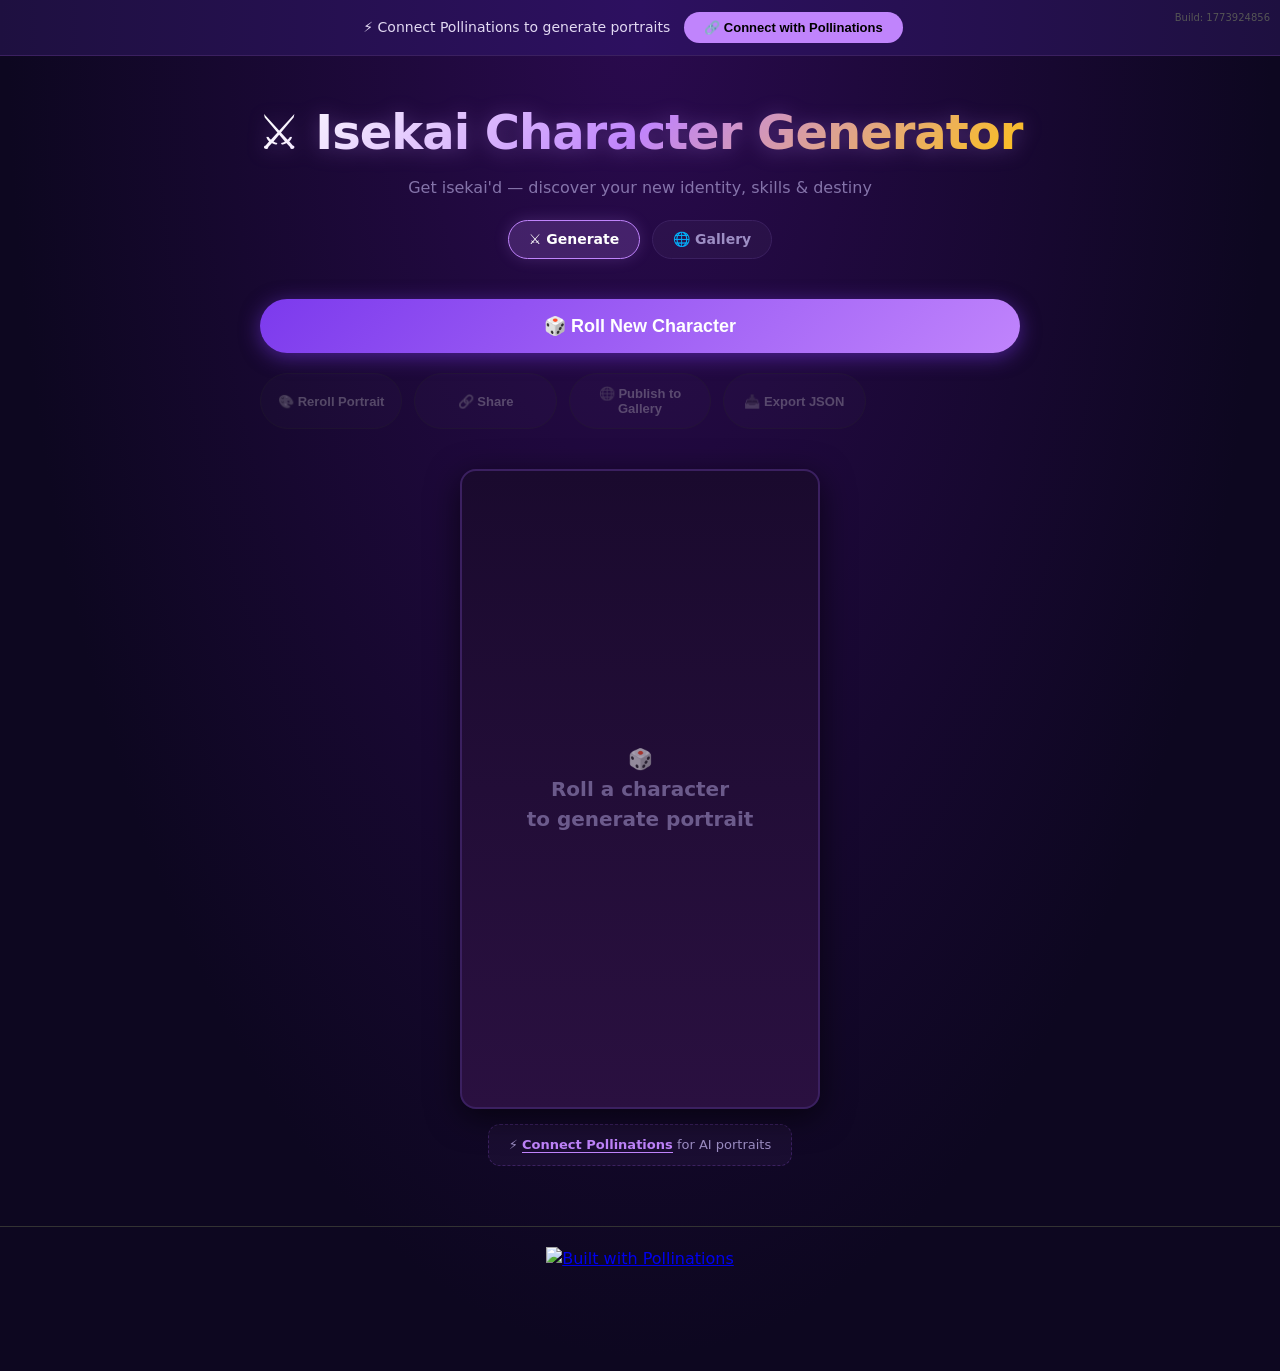
==== index.html @ 4306459a "R2 Release Build: 1773924856" ====
<!DOCTYPE html>
<html lang="en">
<head>
  <meta charset="UTF-8">
  <meta name="viewport" content="width=device-width, initial-scale=1.0">
  <title>⚔️ Isekai Character Generator</title>
  <meta property="og:title" content="Isekai Character Generator">
  <meta property="og:description" content="Generate your Isekai character — stats, skills, portrait & backstory. Powered by Pollinations AI.">
  <meta name="theme-color" content="#1a0a2e">
  <link rel="stylesheet" href="style.css">
</head>
<body>
  <div id="build-indicator" style="position: absolute; top: 10px; right: 10px; font-size: 10px; color: #555; pointer-events: none; z-index: 1000;">Build: 1773924856</div>
  <!-- BYOP Auth Banner -->
  <div id="auth-banner" class="hidden">
    <div class="auth-inner">
      <span>⚡ Connect Pollinations to generate portraits</span>
      <button id="byop-btn">🔗 Connect with Pollinations</button>
      <span id="auth-status"></span>
    </div>
  </div>

  <header>
    <h1>⚔️ Isekai Character Generator</h1>
    <p class="subtitle">Get isekai'd — discover your new identity, skills & destiny</p>
    <nav>
      <a href="index.html" class="nav-active">⚔️ Generate</a>
      <a href="gallery.html">🌐 Gallery</a>
    </nav>
  </header>

  <main>
    <!-- Controls -->
    <div id="controls-bar">
      <button id="generate-btn" class="btn-primary">🎲 Roll New Character</button>
      <button id="reroll-portrait-btn" class="btn-secondary" disabled>🎨 Reroll Portrait</button>
      <button id="share-btn" class="btn-secondary" disabled>🔗 Share</button>
      <button id="publish-btn" class="btn-secondary" disabled>🌐 Publish to Gallery</button>
      <button id="export-btn" class="btn-secondary" disabled>📥 Export JSON</button>
    </div>

    <div id="app-layout">
      <!-- Portrait Panel -->
      <div id="portrait-panel">
        <div id="portrait-wrap">
          <img id="portrait-img" src="" alt="Character Portrait" class="hidden">
          <div id="portrait-placeholder">🎲<br>Roll a character<br>to generate portrait</div>
          <div id="portrait-loading" class="hidden">⏳ Generating portrait...</div>
        </div>
        <div id="portrait-seed" class="hidden">Seed: <span id="seed-display"></span></div>
        <div id="connect-hint" class="hidden">⚡ <a href="#" id="connect-link">Connect Pollinations</a> for AI portraits</div>
      </div>

      <!-- Character Sheet -->
      <div id="character-sheet" class="hidden">
        <div class="char-header">
          <h2 id="char-name"></h2>
          <div class="char-title" id="char-title"></div>
        </div>

        <div class="sheet-grid">
          <div class="sheet-section">
            <h3>🧬 Identity</h3>
            <div class="field"><label>Race</label><span id="f-race"></span></div>
            <div class="field"><label>Class</label><span id="f-class"></span></div>
            <div class="field"><label>Origin World</label><span id="f-origin"></span></div>
            <div class="field"><label>Isekai'd By</label><span id="f-isekai"></span></div>
          </div>

          <div class="sheet-section">
            <h3>⚔️ Combat</h3>
            <div class="stats-grid">
              <div class="stat-box"><div class="stat-val" id="s-str"></div><div class="stat-lbl">STR</div></div>
              <div class="stat-box"><div class="stat-val" id="s-int"></div><div class="stat-lbl">INT</div></div>
              <div class="stat-box"><div class="stat-val" id="s-agi"></div><div class="stat-lbl">AGI</div></div>
              <div class="stat-box"><div class="stat-val" id="s-def"></div><div class="stat-lbl">DEF</div></div>
              <div class="stat-box"><div class="stat-val" id="s-luk"></div><div class="stat-lbl">LUK</div></div>
              <div class="stat-box"><div class="stat-val" id="s-cha"></div><div class="stat-lbl">CHA</div></div>
            </div>
          </div>

          <div class="sheet-section">
            <h3>✨ Special Skill</h3>
            <div class="skill-box">
              <div class="skill-name" id="skill-name"></div>
              <div class="skill-desc" id="skill-desc"></div>
            </div>
          </div>

          <div class="sheet-section">
            <h3>👁️ Appearance</h3>
            <div class="field"><label>Hair</label><span id="f-hair"></span></div>
            <div class="field"><label>Eyes</label><span id="f-eyes"></span></div>
            <div class="field"><label>Build</label><span id="f-build"></span></div>
            <div class="field"><label>Mark</label><span id="f-mark"></span></div>
            <div class="field"><label>Style</label><span id="f-style"></span></div>
          </div>

          <div class="sheet-section">
            <h3>🧠 Personality</h3>
            <div id="traits-wrap"></div>
            <div class="field" style="margin-top:8px"><label>Alignment</label><span id="f-alignment"></span></div>
          </div>

          <div class="sheet-section">
            <h3>🎒 Starting Item</h3>
            <div class="item-box">
              <div class="item-name" id="item-name"></div>
              <div class="item-desc" id="item-desc"></div>
            </div>
          </div>

          <div class="sheet-section full-width">
            <h3>📖 Backstory</h3>
            <div id="backstory-text" class="backstory"></div>
          </div>

          <div class="sheet-section full-width">
            <h3>🎯 Goal in This World</h3>
            <div id="goal-text" class="backstory"></div>
          </div>

          <div class="sheet-section">
            <h3>🔮 Hidden Stat <span style="font-size:11px;color:#aaa">(unlocks at Bond Lv.5)</span></h3>
            <div class="hidden-stat-box" id="hidden-stat-box">
              <div id="hidden-stat-name">???</div>
              <div id="hidden-stat-val">??</div>
            </div>
          </div>

          <div class="sheet-section">
            <h3>🔗 Shareable Link</h3>
            <div id="share-url-box" class="share-url"></div>
          </div>
        </div>

        <div id="powered-by">🎨 Portrait & AI powered by <a href="https://pollinations.ai" target="_blank">Pollinations AI</a> · BYOP</div>
      </div>
    </div>
  </main>
  <footer style="text-align: center; margin-top: 40px; padding-bottom: 40px; border-top: 1px solid #333; padding-top: 20px;">
    <a href="https://pollinations.ai" target="_blank"><img src="https://img.shields.io/badge/Built%20with-Pollinations-8a2be2?style=for-the-badge&logo=https://pollinations.ai/assets/logo-text.svg" alt="Built with Pollinations" style="height: 28px; vertical-align: middle;"></a>
  </footer>


  <!-- Share Toast -->
  <div id="toast" class="hidden">✅ Link copied to clipboard!</div>

  <script src="data/tables.js"></script>
  <script src="js/rng.js"></script>
  <script src="js/generator.js"></script>
  <script src="js/portrait.js"></script>
  <script src="js/share.js"></script>
  <script src="js/byop.js"></script>
  <script src="js/app.js"></script>
</body>
</html>
---- style.css ----
/* ===== ISEKAI CHARACTER GENERATOR — STYLES ===== */
:root {
  --bg: #0d0720;
  --bg2: #1a0a2e;
  --bg3: #2a1040;
  --accent: #c084fc;
  --accent2: #f59e0b;
  --gold: #fbbf24;
  --text: #e2d9f3;
  --muted: #9d8ec4;
  --border: #3b2060;
  --success: #34d399;
  --danger: #f87171;
  --card-bg: rgba(26,10,46,0.95);
  --radius: 16px;
  --shadow: 0 8px 32px rgba(0,0,0,0.6);
}

* { box-sizing: border-box; margin: 0; padding: 0; }

body {
  background: var(--bg);
  background-image: radial-gradient(ellipse at top, #2a0a4e 0%, #0d0720 70%);
  color: var(--text);
  font-family: 'Segoe UI', system-ui, -apple-system, sans-serif;
  min-height: 100vh;
  padding-bottom: 60px;
  line-height: 1.5;
}

/* AUTH BANNER */
#auth-banner {
  background: linear-gradient(90deg, #1e1040, #2d1060, #1e1040);
  border-bottom: 1px solid var(--border);
  padding: 12px 20px;
  position: sticky;
  top: 0;
  z-index: 100;
  backdrop-filter: blur(10px);
}
.auth-inner { display: flex; gap: 14px; align-items: center; flex-wrap: wrap; justify-content: center; font-size: 14px; }
#byop-btn { background: var(--accent); color: #000; border: none; padding: 8px 20px; border-radius: 30px; cursor: pointer; font-weight: bold; font-size: 13px; transition: transform 0.2s; }
#byop-btn:hover { background: #d946ef; transform: scale(1.05); }
#auth-status { font-size: 12px; color: var(--success); font-weight: 600; }

/* HEADER */
header { text-align: center; padding: 40px 20px 20px; }
header h1 { 
  font-size: clamp(28px, 8vw, 48px); 
  font-weight: 900;
  letter-spacing: -1px;
  background: linear-gradient(135deg, #fff 20%, var(--accent) 50%, var(--gold) 80%);
  -webkit-background-clip: text;
  -webkit-text-fill-color: transparent;
  background-clip: text;
  filter: drop-shadow(0 2px 10px rgba(192,132,252,0.3));
}
.subtitle { color: var(--muted); font-size: 16px; margin-top: 8px; font-weight: 500; opacity: 0.8; }
nav { display: flex; gap: 12px; justify-content: center; margin-top: 20px; }
nav a { 
  color: var(--muted); 
  text-decoration: none; 
  padding: 8px 20px; 
  border-radius: 30px; 
  font-size: 14px; 
  font-weight: 600;
  border: 1px solid var(--border); 
  transition: all 0.3s cubic-bezier(0.4, 0, 0.2, 1);
  background: rgba(255,255,255,0.03);
}
nav a:hover, nav a.nav-active { 
  color: #fff; 
  border-color: var(--accent); 
  background: rgba(192,132,252,0.2); 
  box-shadow: 0 0 15px rgba(192,132,252,0.2);
}

/* CONTROLS */
#controls-bar { 
  display: grid;
  grid-template-columns: repeat(auto-fit, minmax(140px, 1fr));
  gap: 12px; 
  max-width: 800px;
  margin: 0 auto;
  padding: 20px; 
}
.btn-primary { 
  grid-column: 1 / -1;
  background: linear-gradient(135deg, #7c3aed, #c084fc); 
  color: #fff; 
  border: none; 
  padding: 16px 32px; 
  border-radius: 40px; 
  font-size: 18px; 
  font-weight: 800; 
  cursor: pointer; 
  transition: all 0.3s; 
  box-shadow: 0 4px 20px rgba(124,58,237,0.5);
  margin-bottom: 8px;
}
.btn-primary:hover { transform: translateY(-3px); box-shadow: 0 8px 30px rgba(124,58,237,0.7); filter: brightness(1.1); }
.btn-primary:active { transform: translateY(0); }

.btn-secondary { 
  background: rgba(255,255,255,0.05); 
  color: var(--text); 
  border: 1px solid var(--border); 
  padding: 12px 16px; 
  border-radius: 30px; 
  font-size: 13px; 
  font-weight: 600;
  cursor: pointer; 
  transition: all 0.2s; 
}
.btn-secondary:hover:not(:disabled) { 
  border-color: var(--muted); 
  background: rgba(255,255,255,0.1); 
}
.btn-secondary:disabled { opacity: 0.3; cursor: not-allowed; filter: grayscale(1); }

/* LAYOUT MAIN */
#app-layout { 
  display: flex; 
  flex-direction: column;
  align-items: center;
  gap: 30px; 
  padding: 20px; 
  max-width: 1200px; 
  margin: 0 auto; 
}

/* PORTRAIT SIDEBAR-STYLE FOR DESKTOP */
@media(min-width: 900px) {
  #app-layout { 
    flex-direction: row; 
    align-items: flex-start;
    justify-content: center;
  }
}

/* PORTRAIT PANEL */
#portrait-panel { 
  width: 100%;
  max-width: 360px;
  display: flex; 
  flex-direction: column; 
  align-items: center; 
  gap: 15px; 
  flex-shrink: 0;
}
#portrait-wrap { 
  width: 100%;
  aspect-ratio: 9 / 16;
  border-radius: var(--radius); 
  border: 2px solid var(--border); 
  background: linear-gradient(180deg, var(--bg2), var(--bg3)); 
  display: flex; 
  align-items: center; 
  justify-content: center; 
  overflow: hidden; 
  position: relative; 
  box-shadow: var(--shadow);
}
#portrait-img { width: 100%; height: 100%; object-fit: cover; }
#portrait-placeholder { 
  text-align: center; 
  padding: 40px;
  color: var(--muted); 
  font-size: 20px; 
  font-weight: 600;
  display: flex;
  flex-direction: column;
  align-items: center;
  gap: 20px;
  opacity: 0.6;
}
#portrait-placeholder span { font-size: 64px; filter: grayscale(1); }

#portrait-loading { 
  position: absolute; 
  inset: 0; 
  background: rgba(13,7,32,0.9); 
  display: flex; 
  flex-direction: column;
  gap: 15px;
  align-items: center; 
  justify-content: center; 
  font-size: 16px; 
  font-weight: bold;
  color: var(--accent); 
  animation: pulse 2s infinite; 
}
#portrait-seed { font-size: 12px; color: var(--muted); font-family: monospace; background: rgba(0,0,0,0.3); padding: 4px 12px; border-radius: 10px; }
#connect-hint { font-size: 13px; color: var(--muted); text-align: center; background: rgba(192,132,252,0.05); padding: 10px 20px; border-radius: 12px; border: 1px dashed var(--border); }
#connect-hint a { color: var(--accent); font-weight: bold; text-decoration: none; border-bottom: 1px solid var(--accent); }

@keyframes pulse { 0%,100%{opacity:1} 50%{opacity:0.6} }

/* CHARACTER SHEET */
#character-sheet { 
  width: 100%;
  flex: 1; 
  min-width: 320px; 
  max-width: 800px;
  animation: slideUp 0.5s ease-out;
}

@keyframes slideUp { from{opacity:0; transform:translateY(20px)} to{opacity:1; transform:translateY(0)} }

.char-header { text-align: center; margin-bottom: 24px; padding: 20px; background: rgba(251,191,36,0.05); border-radius: var(--radius); border: 1px solid rgba(251,191,36,0.1); }
.char-header h2 { font-size: clamp(24px, 5vw, 36px); color: var(--gold); letter-spacing: -0.5px; }
.char-title { color: var(--accent); font-size: 16px; margin-top: 6px; font-style: italic; font-weight: 500; opacity: 0.9; }

.sheet-grid { display: grid; grid-template-columns: repeat(auto-fit, minmax(300px, 1fr)); gap: 20px; }

.sheet-section { 
  background: var(--card-bg); 
  border: 1px solid var(--border); 
  border-radius: var(--radius); 
  padding: 20px; 
  box-shadow: 0 4px 15px rgba(0,0,0,0.2);
  transition: border-color 0.3s;
}
.sheet-section:hover { border-color: rgba(192,132,252,0.4); }
.sheet-section.full-width { grid-column: 1 / -1; }
.sheet-section h3 { font-size: 14px; color: var(--accent); text-transform: uppercase; border-bottom: 1px solid var(--border); padding-bottom: 8px; margin-bottom: 15px; font-weight: 800; }

.field { display: flex; justify-content: space-between; align-items: center; padding: 8px 0; border-bottom: 1px solid rgba(59,32,96,0.3); font-size: 14px; gap: 12px; }
.field:last-child { border-bottom: none; }
.field label { color: var(--muted); font-size: 13px; font-weight: 600; flex-shrink: 0; }
.field span { color: #fff; text-align: right; font-weight: 500; }

.stats-grid { display: grid; grid-template-columns: repeat(3, 1fr); gap: 10px; }
.stat-box { 
  background: rgba(42,16,64,0.5); 
  border-radius: 12px; 
  padding: 12px 6px; 
  text-align: center; 
  border: 1px solid var(--border); 
  transition: transform 0.2s;
}
.stat-box:hover { transform: scale(1.05); background: var(--bg3); }
.stat-val { font-size: 24px; font-weight: 900; color: var(--gold); }
.stat-lbl { font-size: 11px; color: var(--muted); font-weight: 800; margin-top: 4px; }

.skill-box { 
  background: linear-gradient(135deg, rgba(124,58,237,0.25), rgba(192,132,252,0.1)); 
  border: 1px solid var(--accent); 
  border-radius: 12px; 
  padding: 15px; 
}
.skill-name { font-size: 18px; font-weight: 800; color: #fff; margin-bottom: 6px; }
.skill-desc { font-size: 14px; color: var(--text); opacity: 0.9; }

.item-box { 
  background: linear-gradient(135deg, rgba(251,191,36,0.15), rgba(245,158,11,0.05)); 
  border: 1px solid var(--gold); 
  border-radius: 12px; 
  padding: 15px; 
}
.item-name { font-size: 17px; font-weight: 800; color: var(--gold); margin-bottom: 6px; }
.item-desc { font-size: 14px; color: var(--text); opacity: 0.9; }

.trait-tag { 
  display: inline-block; 
  background: rgba(192,132,252,0.15); 
  border: 1px solid rgba(192,132,252,0.4); 
  border-radius: 30px; 
  padding: 4px 14px; 
  font-size: 13px; 
  font-weight: 600;
  color: var(--accent); 
  margin: 4px; 
}

.backstory { font-size: 14px; color: var(--text); line-height: 1.8; opacity: 0.95; }

.hidden-stat-box { 
  background: rgba(0,0,0,0.5); 
  border: 2px dashed var(--border); 
  border-radius: 12px; 
  padding: 20px; 
  text-align: center; 
  color: var(--muted); 
  font-size: 14px; 
  font-style: italic;
}

.share-url { 
  font-size: 12px; 
  color: var(--accent); 
  word-break: break-all; 
  background: rgba(0,0,0,0.4); 
  padding: 12px; 
  border-radius: 10px; 
  line-height: 1.6; 
  border: 1px solid var(--border);
}

#powered-by { 
  text-align: center; 
  margin-top: 30px; 
  font-size: 13px; 
  color: var(--muted); 
  grid-column: 1 / -1; 
  opacity: 0.7;
}
#powered-by a { color: var(--accent); font-weight: bold; }

/* TOAST */
#toast { 
  position: fixed; 
  bottom: 40px; 
  left: 50%; 
  transform: translateX(-50%); 
  background: var(--success); 
  color: #0d0720; 
  padding: 12px 30px; 
  border-radius: 40px; 
  font-weight: 800; 
  font-size: 15px; 
  z-index: 1000; 
  box-shadow: 0 10px 40px rgba(52,211,153,0.4); 
}

/* GALLERY */
#gallery-intro { text-align: center; padding: 30px 20px; font-size: 16px; color: var(--muted); max-width: 700px; margin: 0 auto; }
#gallery-grid { 
  display: grid; 
  grid-template-columns: repeat(auto-fill, minmax(260px, 1fr)); 
  gap: 24px; 
  padding: 20px; 
  max-width: 1200px; 
  margin: 0 auto; 
}
.gallery-card { 
  background: var(--card-bg); 
  border: 1px solid var(--border); 
  border-radius: var(--radius); 
  padding: 16px; 
  cursor: pointer; 
  transition: all 0.3s cubic-bezier(0.4, 0, 0.2, 1); 
  text-align: center; 
  box-shadow: 0 4px 15px rgba(0,0,0,0.3);
}
.gallery-card:hover { 
  border-color: var(--accent); 
  transform: translateY(-8px); 
  box-shadow: 0 12px 30px rgba(192,132,252,0.3); 
}
.gallery-card img { width: 100%; aspect-ratio: 9 / 16; object-fit: cover; border-radius: 10px; margin-bottom: 15px; background: var(--bg3); }
.gallery-card .gc-name { font-size: 18px; font-weight: 800; color: var(--gold); }
.gallery-card .gc-class { font-size: 14px; color: var(--accent); margin: 5px 0; font-weight: 600; }
.gallery-card .gc-traits { font-size: 12px; color: var(--muted); margin-top: 10px; opacity: 0.8; }

#gallery-empty { text-align: center; padding: 100px 20px; color: var(--muted); font-size: 18px; }
#gallery-empty a { color: var(--accent); font-weight: bold; }

.hidden { display: none !important; }

/* MOBILE RESPONSIVENESS */
@media (max-width: 600px) {
  header { padding: 30px 15px 15px; }
  #controls-bar { padding: 10px; gap: 8px; }
  .btn-primary { font-size: 16px; padding: 14px 20px; }
  .btn-secondary { font-size: 12px; padding: 10px 12px; }
  .sheet-grid { grid-template-columns: 1fr; }
  #portrait-wrap { max-width: 300px; margin: 0 auto; }
}
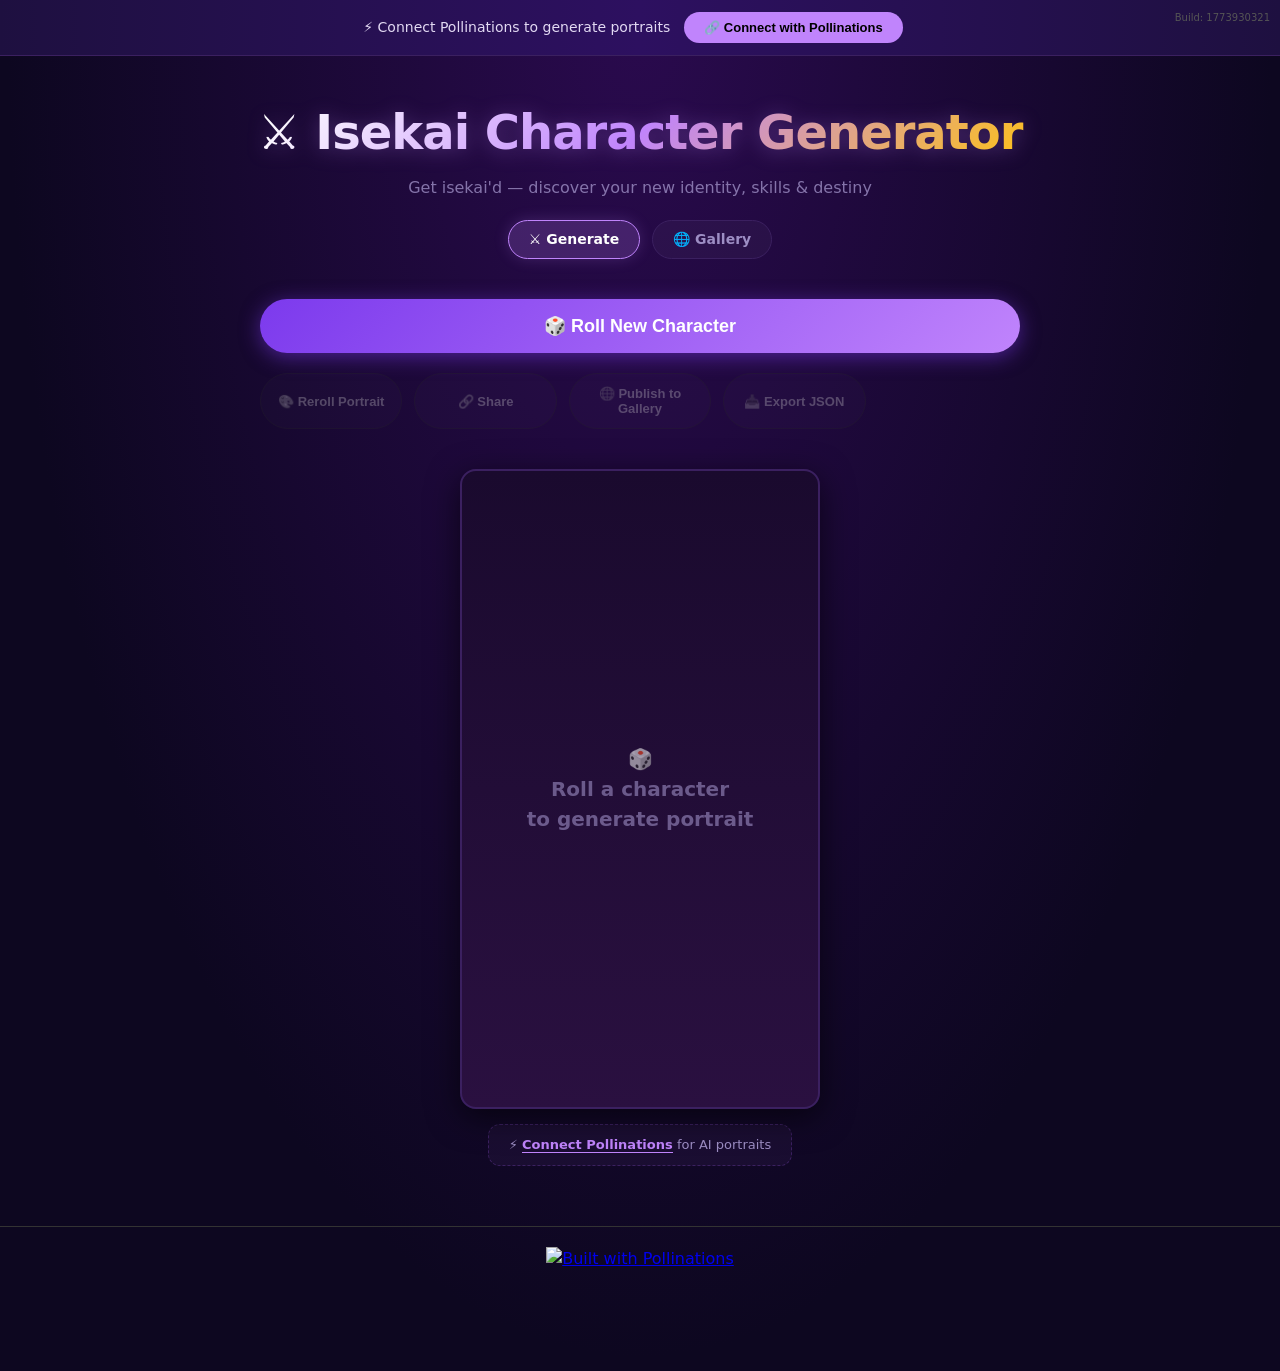
==== commit 90215048: "System: Update UI to display gender and bump build" ====
--- a/index.html
+++ b/index.html
@@ -10,7 +10,7 @@
   <link rel="stylesheet" href="style.css">
 </head>
 <body>
-  <div id="build-indicator" style="position: absolute; top: 10px; right: 10px; font-size: 10px; color: #555; pointer-events: none; z-index: 1000;">Build: 1773924856</div>
+  <div id="build-indicator" style="position: absolute; top: 10px; right: 10px; font-size: 10px; color: #555; pointer-events: none; z-index: 1000;">Build: 1773930321</div>
   <!-- BYOP Auth Banner -->
   <div id="auth-banner" class="hidden">
     <div class="auth-inner">
@@ -61,7 +61,7 @@
         <div class="sheet-grid">
           <div class="sheet-section">
             <h3>🧬 Identity</h3>
-            <div class="field"><label>Race</label><span id="f-race"></span></div>
+            <div class="field"><label>Gender</label><span id="f-gender"></span></div>\n            <div class="field"><label>Race</label><span id="f-race"></span></div>
             <div class="field"><label>Class</label><span id="f-class"></span></div>
             <div class="field"><label>Origin World</label><span id="f-origin"></span></div>
             <div class="field"><label>Isekai'd By</label><span id="f-isekai"></span></div>
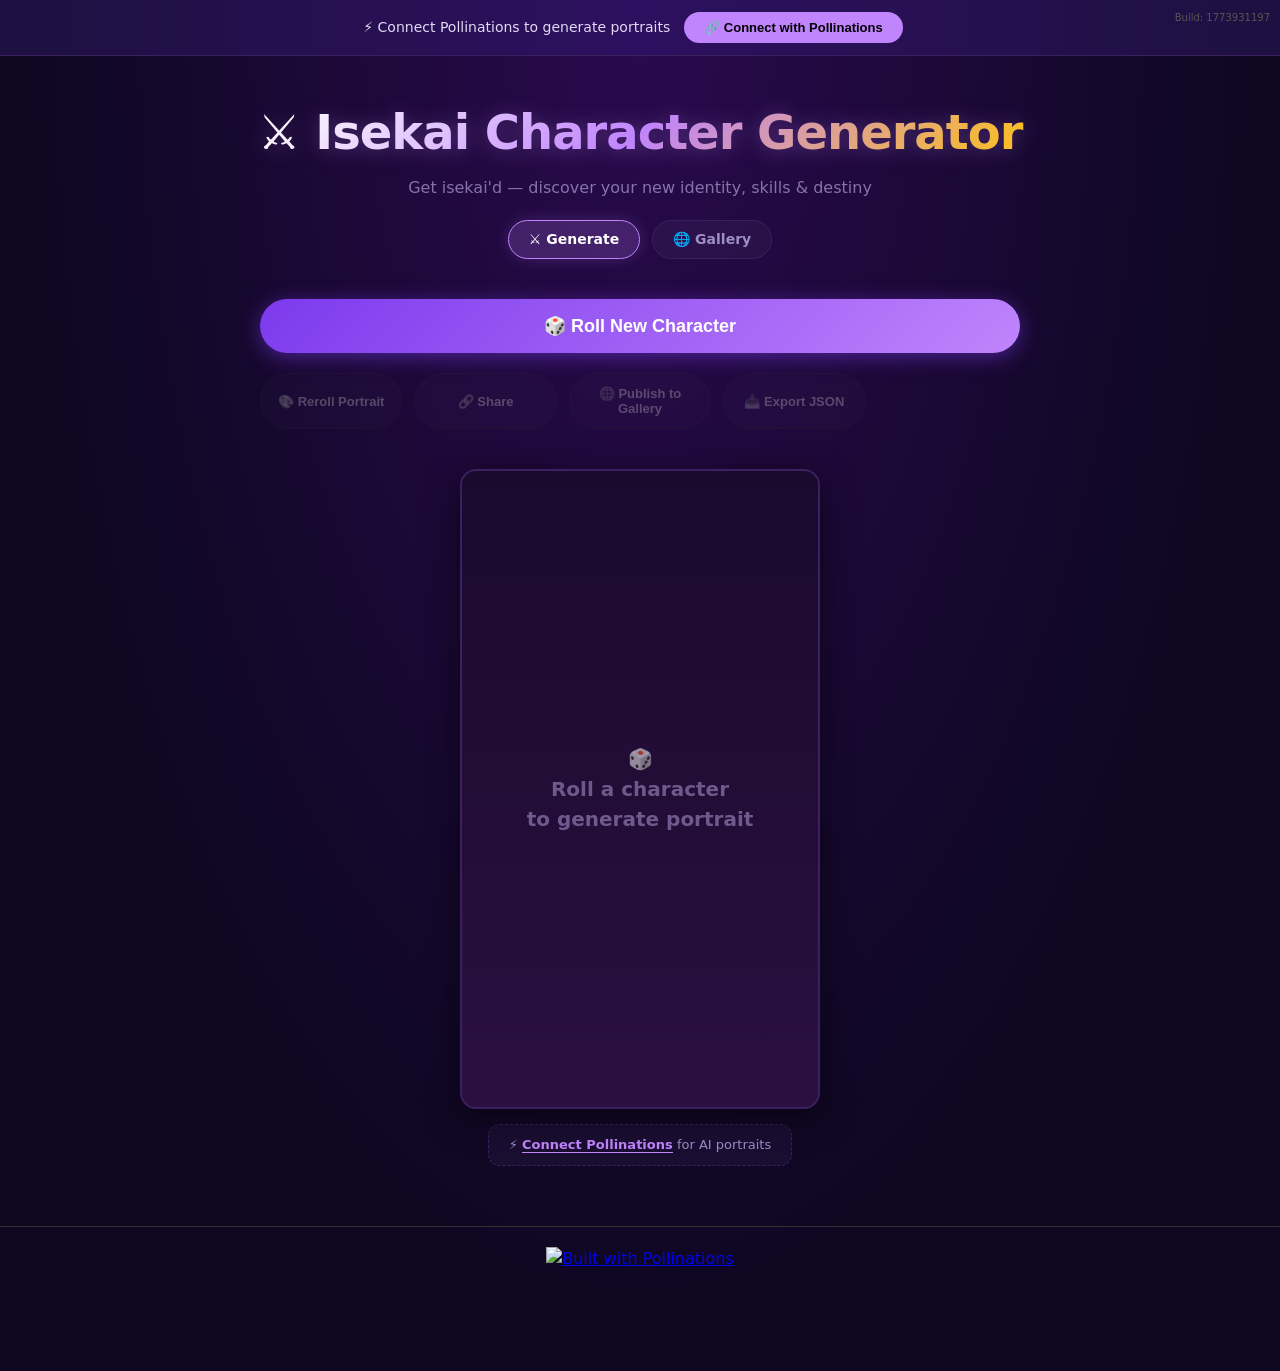
==== commit 35bc1a67: "Bump build to 1773931197" ====
--- a/index.html
+++ b/index.html
@@ -10,7 +10,7 @@
   <link rel="stylesheet" href="style.css">
 </head>
 <body>
-  <div id="build-indicator" style="position: absolute; top: 10px; right: 10px; font-size: 10px; color: #555; pointer-events: none; z-index: 1000;">Build: 1773930321</div>
+  <div id="build-indicator" style="position: absolute; top: 10px; right: 10px; font-size: 10px; color: #555; pointer-events: none; z-index: 1000;">Build: 1773931197</div>
   <!-- BYOP Auth Banner -->
   <div id="auth-banner" class="hidden">
     <div class="auth-inner">
@@ -61,7 +61,8 @@
         <div class="sheet-grid">
           <div class="sheet-section">
             <h3>🧬 Identity</h3>
-            <div class="field"><label>Gender</label><span id="f-gender"></span></div>\n            <div class="field"><label>Race</label><span id="f-race"></span></div>
+            <div class="field"><label>Gender</label><span id="f-gender"></span></div>
+            <div class="field"><label>Race</label><span id="f-race"></span></div>
             <div class="field"><label>Class</label><span id="f-class"></span></div>
             <div class="field"><label>Origin World</label><span id="f-origin"></span></div>
             <div class="field"><label>Isekai'd By</label><span id="f-isekai"></span></div>
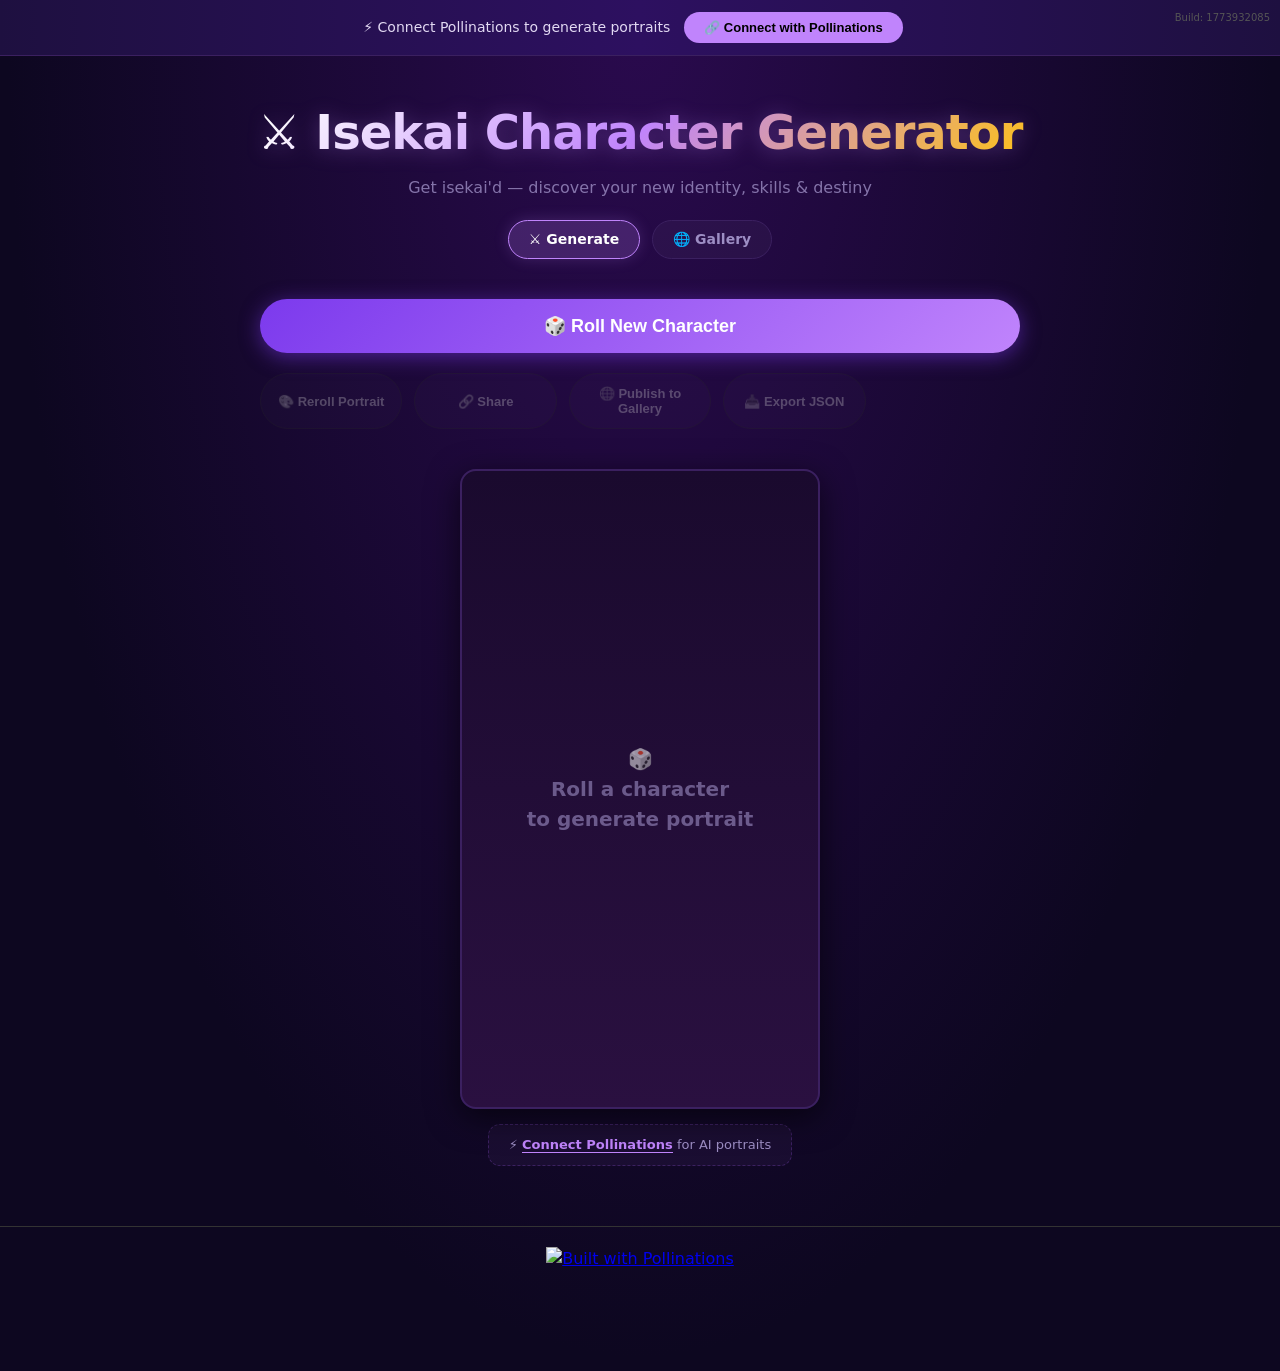
==== commit de86d72a: "Bump build to 1773932085" ====
--- a/index.html
+++ b/index.html
@@ -10,7 +10,7 @@
   <link rel="stylesheet" href="style.css">
 </head>
 <body>
-  <div id="build-indicator" style="position: absolute; top: 10px; right: 10px; font-size: 10px; color: #555; pointer-events: none; z-index: 1000;">Build: 1773931197</div>
+  <div id="build-indicator" style="position: absolute; top: 10px; right: 10px; font-size: 10px; color: #555; pointer-events: none; z-index: 1000;">Build: 1773932085</div>
   <!-- BYOP Auth Banner -->
   <div id="auth-banner" class="hidden">
     <div class="auth-inner">
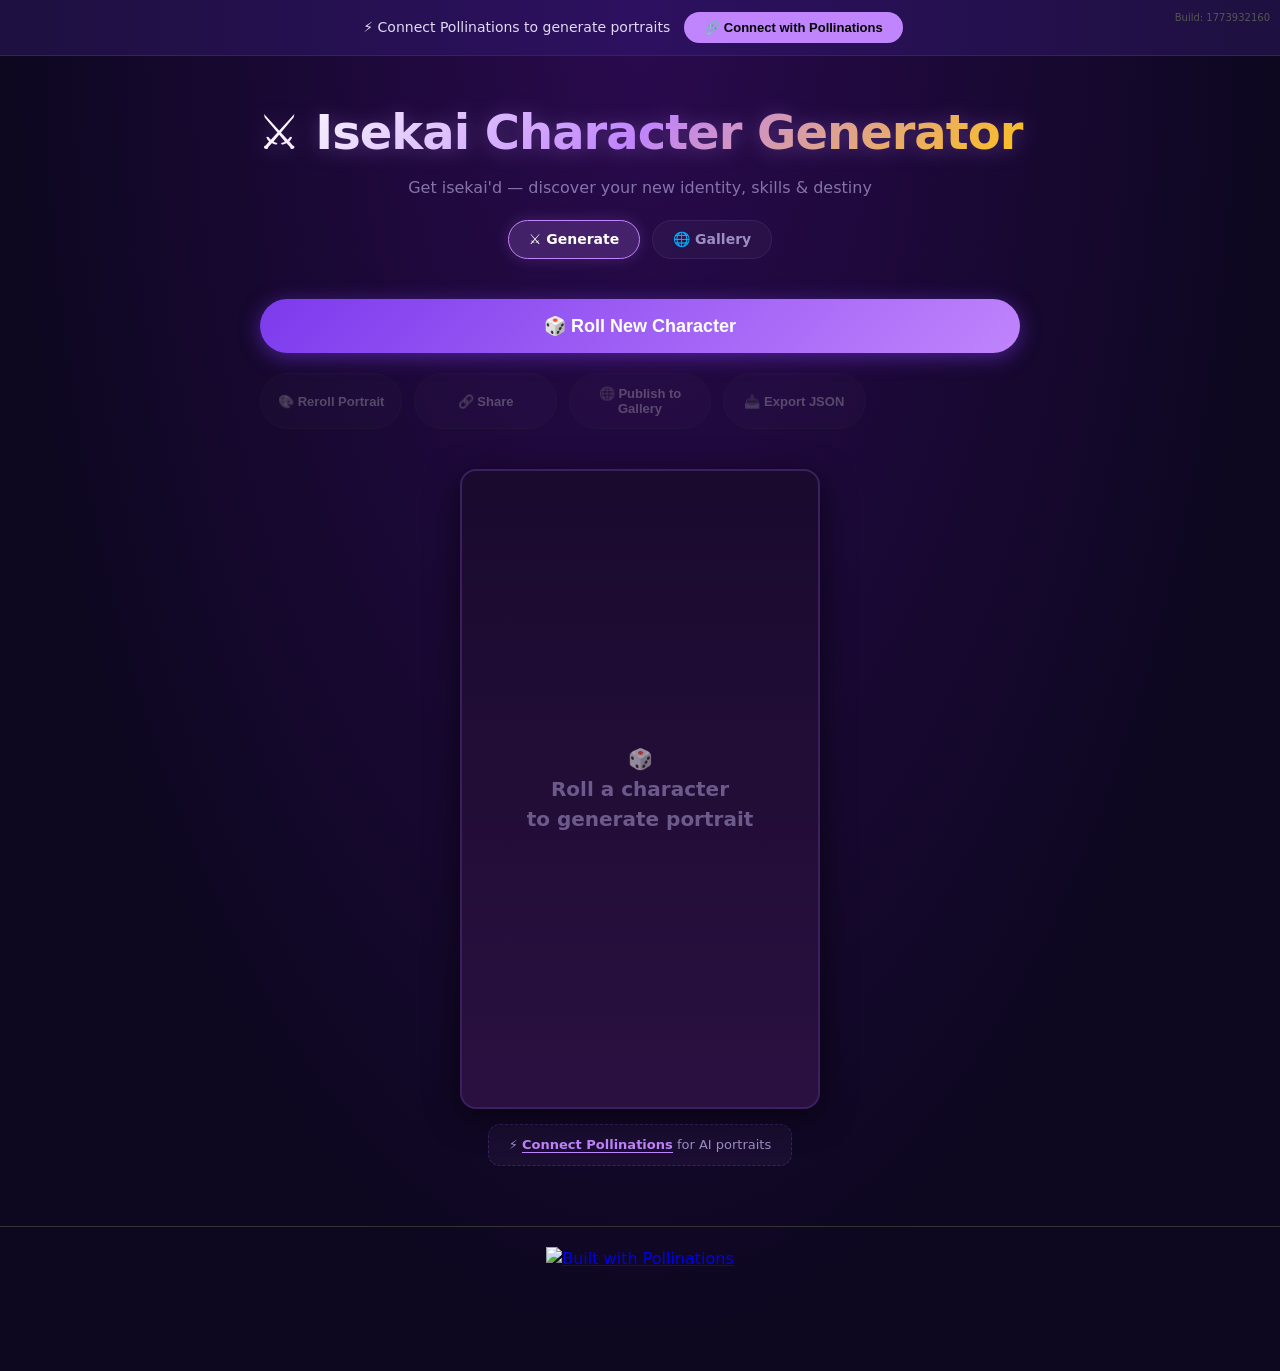
==== commit af769d22: "Bump build to 1773932160 (n8n param sync)" ====
--- a/index.html
+++ b/index.html
@@ -10,7 +10,7 @@
   <link rel="stylesheet" href="style.css">
 </head>
 <body>
-  <div id="build-indicator" style="position: absolute; top: 10px; right: 10px; font-size: 10px; color: #555; pointer-events: none; z-index: 1000;">Build: 1773932085</div>
+  <div id="build-indicator" style="position: absolute; top: 10px; right: 10px; font-size: 10px; color: #555; pointer-events: none; z-index: 1000;">Build: 1773932160</div>
   <!-- BYOP Auth Banner -->
   <div id="auth-banner" class="hidden">
     <div class="auth-inner">
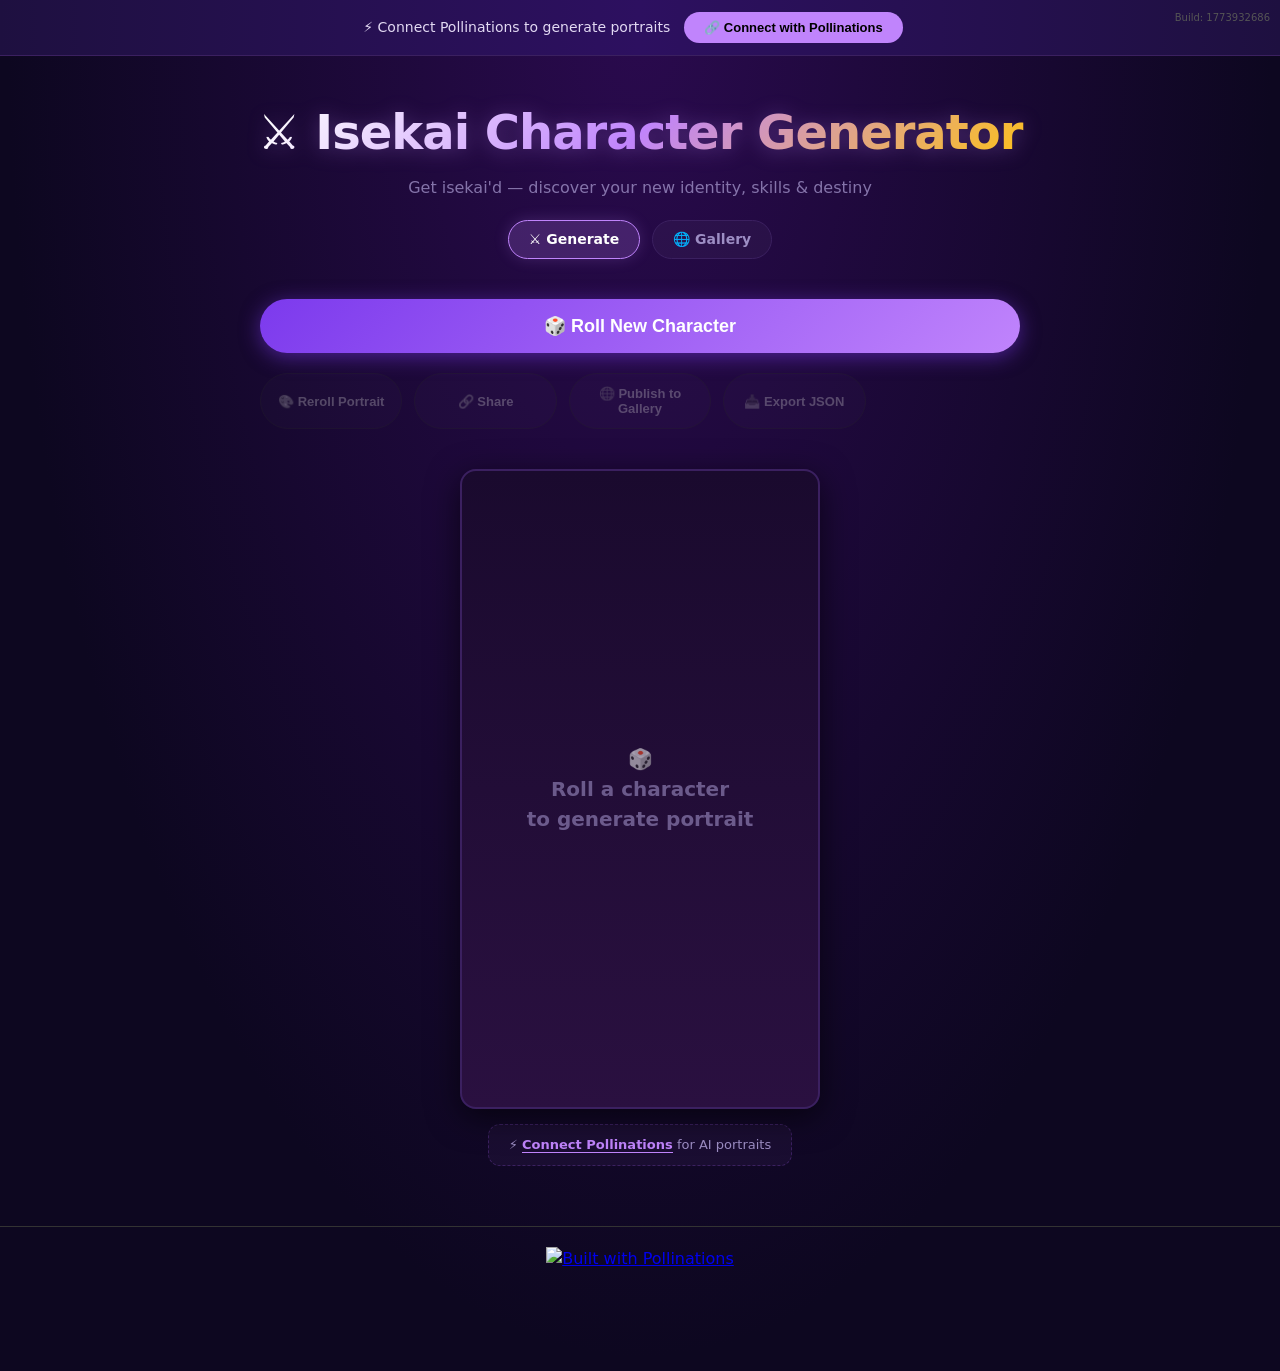
==== commit 19c6c5d0: "Bump build to 1773932686 (Cooldown update)" ====
--- a/index.html
+++ b/index.html
@@ -10,7 +10,7 @@
   <link rel="stylesheet" href="style.css">
 </head>
 <body>
-  <div id="build-indicator" style="position: absolute; top: 10px; right: 10px; font-size: 10px; color: #555; pointer-events: none; z-index: 1000;">Build: 1773932160</div>
+  <div id="build-indicator" style="position: absolute; top: 10px; right: 10px; font-size: 10px; color: #555; pointer-events: none; z-index: 1000;">Build: 1773932686</div>
   <!-- BYOP Auth Banner -->
   <div id="auth-banner" class="hidden">
     <div class="auth-inner">
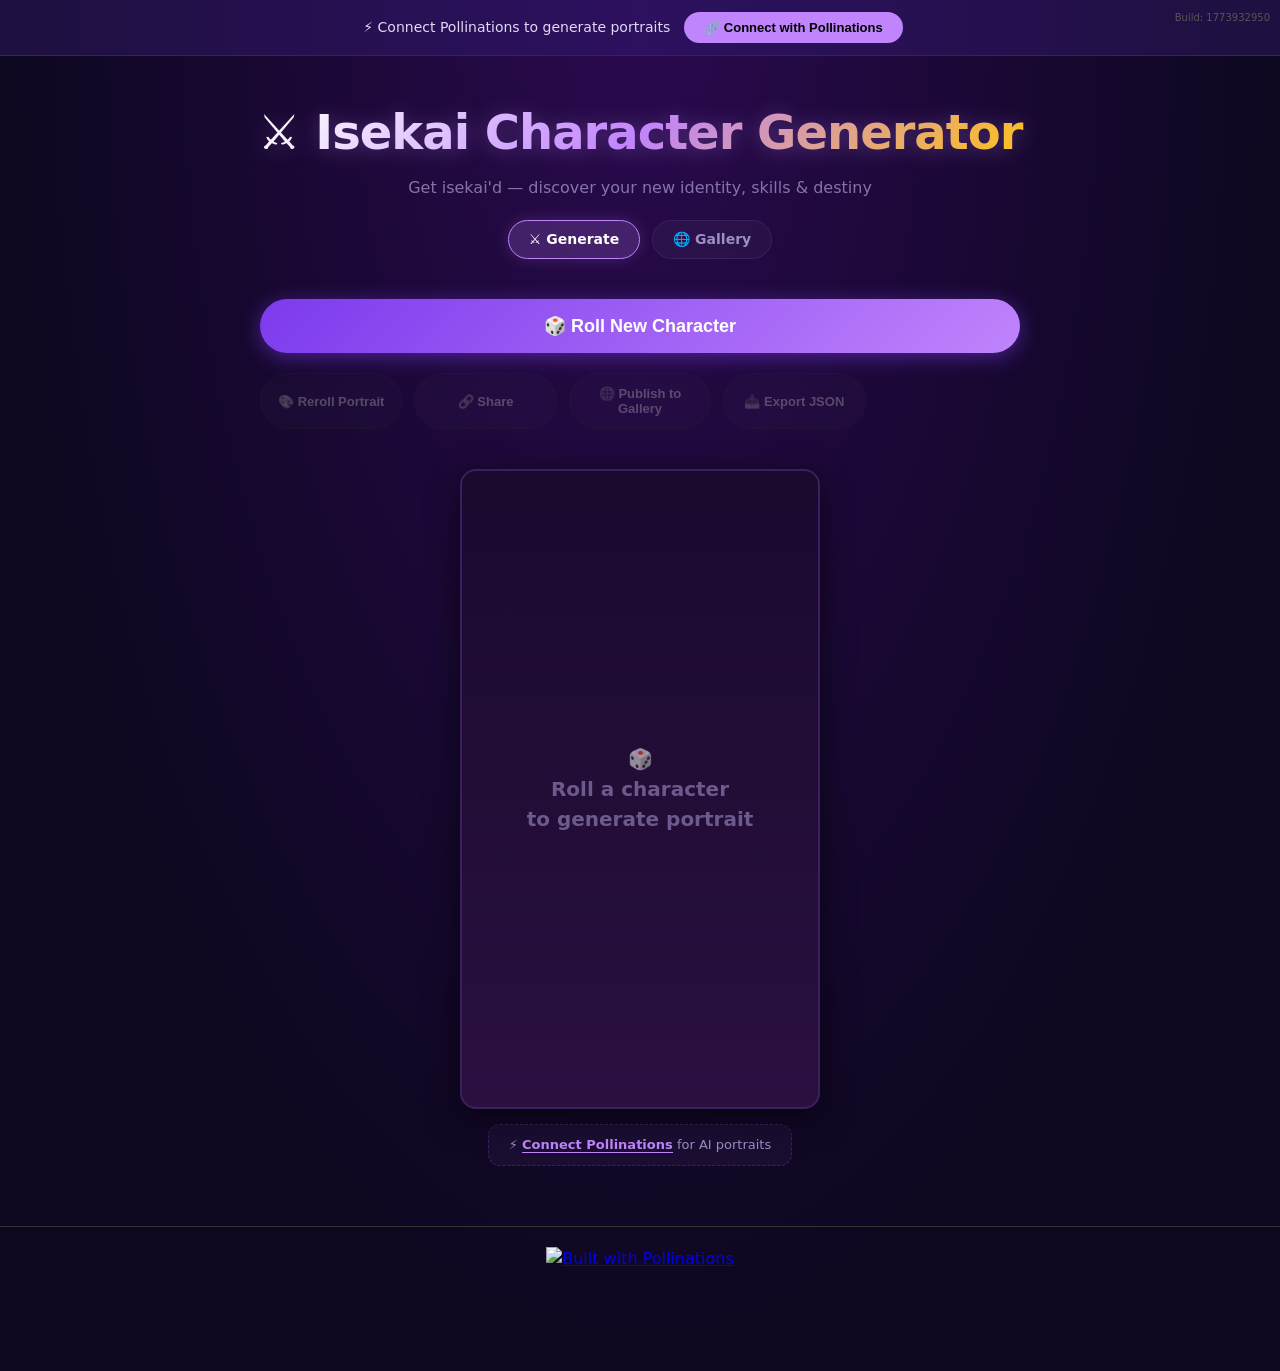
==== commit 4b4540bc: "Bump build to 1773932950" ====
--- a/index.html
+++ b/index.html
@@ -10,7 +10,7 @@
   <link rel="stylesheet" href="style.css">
 </head>
 <body>
-  <div id="build-indicator" style="position: absolute; top: 10px; right: 10px; font-size: 10px; color: #555; pointer-events: none; z-index: 1000;">Build: 1773932686</div>
+  <div id="build-indicator" style="position: absolute; top: 10px; right: 10px; font-size: 10px; color: #555; pointer-events: none; z-index: 1000;">Build: 1773932950</div>
   <!-- BYOP Auth Banner -->
   <div id="auth-banner" class="hidden">
     <div class="auth-inner">
